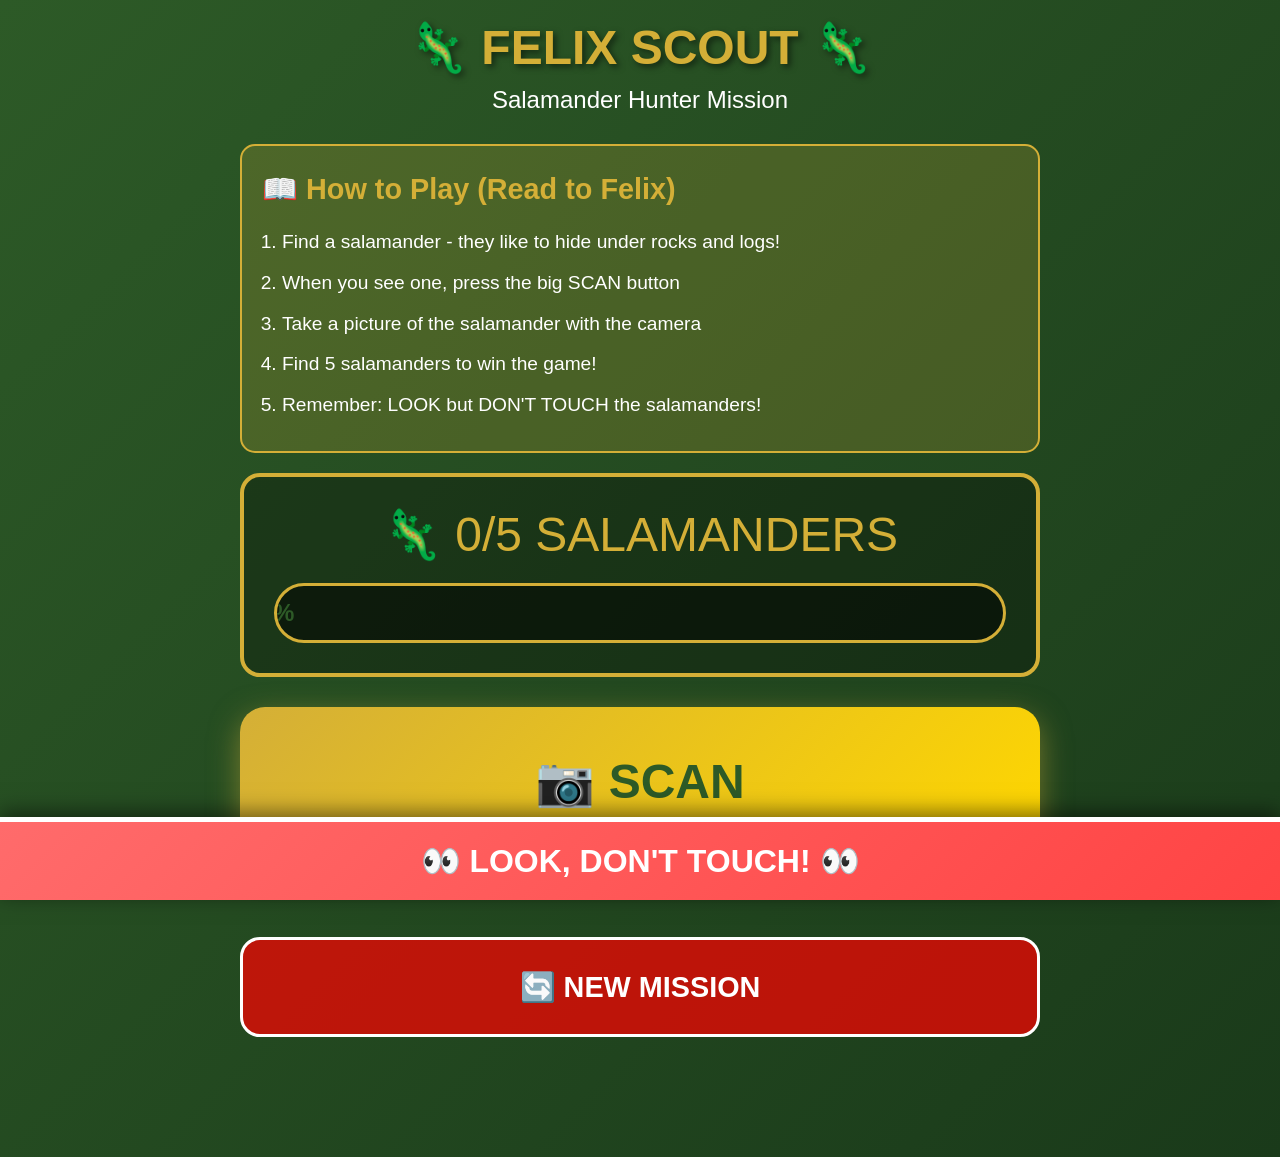
==== felix-scout.html @ 48a9b13d "Add simple instructions for Felix Scout game" ====
<!DOCTYPE html>
<html lang="en">
<head>
    <meta charset="UTF-8">
    <meta name="viewport" content="width=device-width, initial-scale=1.0">
    <title>Felix Scout - Salamander Hunter</title>
    <style>
        * {
            margin: 0;
            padding: 0;
            box-sizing: border-box;
        }

        :root {
            --jungle: #2D5A27;
            --gold: #D4AF37;
            --dark-jungle: #1a3a1a;
        }

        body {
            font-family: 'Arial Black', Arial, sans-serif;
            background: linear-gradient(135deg, var(--jungle) 0%, var(--dark-jungle) 100%);
            min-height: 100vh;
            padding: 20px;
            padding-bottom: 120px;
            color: white;
        }

        .container {
            max-width: 800px;
            margin: 0 auto;
        }

        header {
            text-align: center;
            margin-bottom: 30px;
        }

        h1 {
            font-size: 3em;
            color: var(--gold);
            text-shadow: 3px 3px 6px rgba(0,0,0,0.5);
            margin-bottom: 10px;
        }

        .subtitle {
            font-size: 1.5em;
            color: white;
        }

        .instructions {
            background: rgba(212, 175, 55, 0.2);
            padding: 20px;
            border-radius: 15px;
            margin: 20px 0;
            border: 2px solid var(--gold);
            font-size: 1.2em;
            line-height: 1.6;
            text-align: left;
        }

        .instructions h2 {
            color: var(--gold);
            margin-bottom: 15px;
            font-size: 1.5em;
        }

        .instructions ol {
            margin-left: 20px;
        }

        .instructions li {
            margin-bottom: 10px;
        }

        .progress-section {
            background: rgba(0,0,0,0.3);
            padding: 30px;
            border-radius: 20px;
            margin-bottom: 30px;
            border: 4px solid var(--gold);
        }

        .counter {
            font-size: 3em;
            text-align: center;
            color: var(--gold);
            margin-bottom: 20px;
        }

        .progress-bar-container {
            background: rgba(0,0,0,0.5);
            height: 60px;
            border-radius: 30px;
            overflow: hidden;
            border: 3px solid var(--gold);
        }

        .progress-bar {
            height: 100%;
            background: linear-gradient(90deg, var(--gold), #FFD700);
            transition: width 0.5s ease;
            display: flex;
            align-items: center;
            justify-content: center;
            font-size: 1.5em;
            font-weight: bold;
            color: var(--jungle);
        }

        .scan-btn {
            width: 100%;
            height: 150px;
            background: linear-gradient(135deg, var(--gold), #FFD700);
            border: none;
            border-radius: 25px;
            font-size: 3em;
            font-weight: bold;
            color: var(--jungle);
            cursor: pointer;
            box-shadow: 0 10px 30px rgba(212, 175, 55, 0.5);
            transition: all 0.3s ease;
            margin-bottom: 30px;
        }

        .scan-btn:active {
            transform: scale(0.95);
            box-shadow: 0 5px 15px rgba(212, 175, 55, 0.5);
        }

        .reset-btn {
            width: 100%;
            height: 100px;
            background: rgba(255, 0, 0, 0.7);
            border: 3px solid white;
            border-radius: 20px;
            font-size: 1.8em;
            font-weight: bold;
            color: white;
            cursor: pointer;
            margin-top: 20px;
            transition: all 0.3s ease;
        }

        .reset-btn:active {
            transform: scale(0.95);
        }

        .photo-grid {
            display: grid;
            grid-template-columns: repeat(auto-fill, minmax(250px, 1fr));
            gap: 20px;
            margin-bottom: 30px;
        }

        .photo-item {
            position: relative;
            background: rgba(0,0,0,0.5);
            border-radius: 15px;
            overflow: hidden;
            border: 3px solid var(--gold);
        }

        .photo-item img {
            width: 100%;
            height: 250px;
            object-fit: cover;
            display: block;
        }

        .delete-btn {
            position: absolute;
            top: 10px;
            right: 10px;
            width: 60px;
            height: 60px;
            background: rgba(255, 0, 0, 0.9);
            border: 3px solid white;
            border-radius: 50%;
            font-size: 2em;
            color: white;
            cursor: pointer;
            display: flex;
            align-items: center;
            justify-content: center;
            transition: all 0.2s ease;
        }

        .delete-btn:active {
            transform: scale(0.9);
        }

        .reminder-banner {
            position: fixed;
            bottom: 0;
            left: 0;
            right: 0;
            background: linear-gradient(135deg, #FF6B6B, #FF4444);
            padding: 20px;
            text-align: center;
            font-size: 2em;
            font-weight: bold;
            border-top: 5px solid white;
            z-index: 100;
            box-shadow: 0 -5px 20px rgba(0,0,0,0.5);
        }

        .victory-overlay {
            display: none;
            position: fixed;
            top: 0;
            left: 0;
            right: 0;
            bottom: 0;
            background: rgba(0,0,0,0.95);
            z-index: 1000;
            justify-content: center;
            align-items: center;
            padding: 20px;
        }

        .victory-overlay.active {
            display: flex;
        }

        .victory-content {
            text-align: center;
            animation: victoryPop 0.6s ease;
        }

        @keyframes victoryPop {
            0% { transform: scale(0.5); opacity: 0; }
            50% { transform: scale(1.1); }
            100% { transform: scale(1); opacity: 1; }
        }

        .victory-title {
            font-size: 4em;
            color: var(--gold);
            margin-bottom: 30px;
            text-shadow: 3px 3px 10px rgba(0,0,0,0.8);
        }

        .salamander-emoji {
            font-size: 10em;
            animation: dance 1s infinite;
        }

        @keyframes dance {
            0%, 100% { transform: rotate(-10deg); }
            50% { transform: rotate(10deg); }
        }

        .download-btn {
            width: 100%;
            max-width: 400px;
            height: 120px;
            background: linear-gradient(135deg, var(--gold), #FFD700);
            border: none;
            border-radius: 25px;
            font-size: 2em;
            font-weight: bold;
            color: var(--jungle);
            cursor: pointer;
            margin-top: 30px;
            transition: all 0.3s ease;
        }

        .download-btn:active {
            transform: scale(0.95);
        }

        .hidden {
            display: none;
        }

        input[type="file"] {
            display: none;
        }

        @media (max-width: 600px) {
            h1 {
                font-size: 2em;
            }

            .counter {
                font-size: 2em;
            }

            .scan-btn {
                font-size: 2em;
                height: 120px;
            }

            .reminder-banner {
                font-size: 1.5em;
            }

            .victory-title {
                font-size: 2.5em;
            }

            .salamander-emoji {
                font-size: 6em;
            }
        }
    </style>
</head>
<body>
    <div class="container">
        <header>
            <h1>🦎 FELIX SCOUT 🦎</h1>
            <p class="subtitle">Salamander Hunter Mission</p>
        </header>

        <div class="instructions">
            <h2>📖 How to Play (Read to Felix)</h2>
            <ol>
                <li>Find a salamander - they like to hide under rocks and logs!</li>
                <li>When you see one, press the big SCAN button</li>
                <li>Take a picture of the salamander with the camera</li>
                <li>Find 5 salamanders to win the game!</li>
                <li>Remember: LOOK but DON'T TOUCH the salamanders!</li>
            </ol>
        </div>

        <div class="progress-section">
            <div class="counter" id="counter">🦎 0/5 SALAMANDERS</div>
            <div class="progress-bar-container">
                <div class="progress-bar" id="progressBar" style="width: 0%;">
                    <span id="progressText">0%</span>
                </div>
            </div>
        </div>

        <button class="scan-btn" onclick="openCamera()">
            📷 SCAN
        </button>

        <div class="photo-grid" id="photoGrid"></div>

        <button class="reset-btn" onclick="resetMission()">
            🔄 NEW MISSION
        </button>
    </div>

    <input type="file" id="cameraInput" accept="image/*" capture="environment" onchange="handlePhoto(event)">

    <div class="reminder-banner">
        👀 LOOK, DON'T TOUCH! 👀
    </div>

    <div class="victory-overlay" id="victoryOverlay">
        <div class="victory-content">
            <div class="victory-title">MASTER SCOUT FELIX!</div>
            <div class="salamander-emoji">🦎</div>
            <p style="font-size: 2em; color: white; margin: 20px 0;">
                ALL SALAMANDERS FOUND!
            </p>
            <button class="download-btn" onclick="downloadAllPhotos()">
                💾 SAVE ALL PHOTOS
            </button>
        </div>
    </div>

    <script>
        let photos = [];
        const STORAGE_KEY = 'salamander_photos';
        const MAX_PHOTOS = 5;

        // Load photos from localStorage on startup
        function loadPhotos() {
            const stored = localStorage.getItem(STORAGE_KEY);
            if (stored) {
                photos = JSON.parse(stored);
                renderPhotos();
                updateProgress();
                checkVictory();
            }
        }

        // Save photos to localStorage
        function savePhotos() {
            localStorage.setItem(STORAGE_KEY, JSON.stringify(photos));
        }

        // Scanner beep sound (Base64 encoded beep)
        function playScannerBeep() {
            const audioContext = new (window.AudioContext || window.webkitAudioContext)();
            const oscillator = audioContext.createOscillator();
            const gainNode = audioContext.createGain();

            oscillator.connect(gainNode);
            gainNode.connect(audioContext.destination);

            oscillator.frequency.value = 800;
            oscillator.type = 'sine';

            gainNode.gain.setValueAtTime(0.3, audioContext.currentTime);
            gainNode.gain.exponentialRampToValueAtTime(0.01, audioContext.currentTime + 0.2);

            oscillator.start(audioContext.currentTime);
            oscillator.stop(audioContext.currentTime + 0.2);
        }

        // Blip sound for delete/reset
        function playBlip() {
            const audioContext = new (window.AudioContext || window.webkitAudioContext)();
            const oscillator = audioContext.createOscillator();
            const gainNode = audioContext.createGain();

            oscillator.connect(gainNode);
            gainNode.connect(audioContext.destination);

            oscillator.frequency.value = 400;
            oscillator.type = 'square';

            gainNode.gain.setValueAtTime(0.2, audioContext.currentTime);
            gainNode.gain.exponentialRampToValueAtTime(0.01, audioContext.currentTime + 0.1);

            oscillator.start(audioContext.currentTime);
            oscillator.stop(audioContext.currentTime + 0.1);
        }

        function openCamera() {
            if (photos.length >= MAX_PHOTOS) {
                alert('Mission complete! Start a NEW MISSION to scan more!');
                return;
            }
            document.getElementById('cameraInput').click();
        }

        function handlePhoto(event) {
            const file = event.target.files[0];
            if (!file) return;

            const reader = new FileReader();
            reader.onload = function(e) {
                if (photos.length < MAX_PHOTOS) {
                    photos.push(e.target.result);
                    savePhotos();
                    renderPhotos();
                    updateProgress();
                    playScannerBeep();
                    checkVictory();
                }
            };
            reader.readAsDataURL(file);

            // Reset input so same photo can be taken again
            event.target.value = '';
        }

        function deletePhoto(index) {
            playBlip();
            photos.splice(index, 1);
            savePhotos();
            renderPhotos();
            updateProgress();
        }

        function renderPhotos() {
            const grid = document.getElementById('photoGrid');
            grid.innerHTML = '';

            photos.forEach((photo, index) => {
                const item = document.createElement('div');
                item.className = 'photo-item';
                item.innerHTML = `
                    <img src="${photo}" alt="Salamander ${index + 1}">
                    <button class="delete-btn" onclick="deletePhoto(${index})">🗑️</button>
                `;
                grid.appendChild(item);
            });
        }

        function updateProgress() {
            const count = photos.length;
            const percentage = (count / MAX_PHOTOS) * 100;

            document.getElementById('counter').textContent = `🦎 ${count}/${MAX_PHOTOS} SALAMANDERS`;
            document.getElementById('progressBar').style.width = percentage + '%';
            document.getElementById('progressText').textContent = Math.round(percentage) + '%';
        }

        function checkVictory() {
            if (photos.length === MAX_PHOTOS) {
                setTimeout(() => {
                    document.getElementById('victoryOverlay').classList.add('active');
                }, 500);
            }
        }

        function resetMission() {
            if (confirm('Start a NEW MISSION? This will delete all photos!')) {
                playBlip();
                photos = [];
                savePhotos();
                renderPhotos();
                updateProgress();
                document.getElementById('victoryOverlay').classList.remove('active');
            }
        }

        function downloadAllPhotos() {
            photos.forEach((photo, index) => {
                const link = document.createElement('a');
                link.href = photo;
                link.download = `Felix-Salamander-${index + 1}.jpg`;
                document.body.appendChild(link);
                link.click();
                document.body.removeChild(link);
            });
        }

        // Initialize on load
        loadPhotos();
    </script>
</body>
</html>
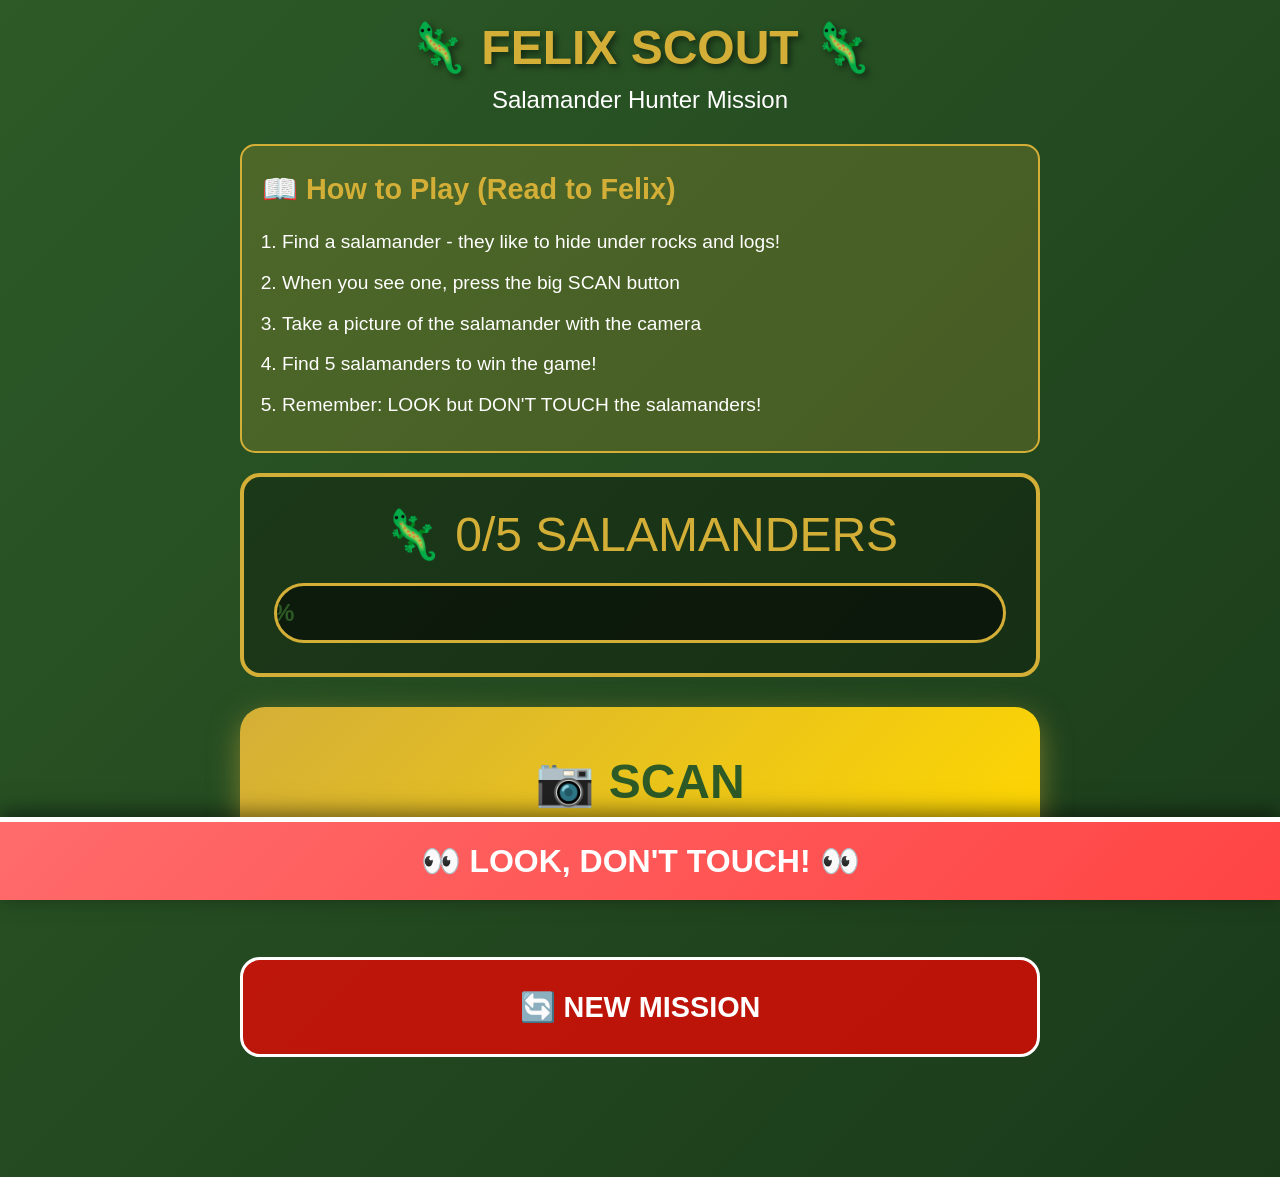
==== commit d4931468: "Make photo gallery horizontal scrolling for easier viewing" ====
--- a/felix-scout.html
+++ b/felix-scout.html
@@ -147,10 +147,28 @@
         }
 
         .photo-grid {
-            display: grid;
-            grid-template-columns: repeat(auto-fill, minmax(250px, 1fr));
+            display: flex;
             gap: 20px;
             margin-bottom: 30px;
+            overflow-x: auto;
+            overflow-y: hidden;
+            scroll-behavior: smooth;
+            -webkit-overflow-scrolling: touch;
+            padding: 10px 0;
+        }
+
+        .photo-grid::-webkit-scrollbar {
+            height: 12px;
+        }
+
+        .photo-grid::-webkit-scrollbar-track {
+            background: rgba(0,0,0,0.3);
+            border-radius: 6px;
+        }
+
+        .photo-grid::-webkit-scrollbar-thumb {
+            background: var(--gold);
+            border-radius: 6px;
         }
 
         .photo-item {
@@ -159,11 +177,13 @@
             border-radius: 15px;
             overflow: hidden;
             border: 3px solid var(--gold);
+            flex-shrink: 0;
+            width: 300px;
         }
 
         .photo-item img {
-            width: 100%;
-            height: 250px;
+            width: 300px;
+            height: 300px;
             object-fit: cover;
             display: block;
         }
@@ -292,6 +312,15 @@
                 height: 120px;
             }
 
+            .photo-item {
+                width: 250px;
+            }
+
+            .photo-item img {
+                width: 250px;
+                height: 250px;
+            }
+
             .reminder-banner {
                 font-size: 1.5em;
             }
@@ -432,19 +461,46 @@
 
         function handlePhoto(event) {
             const file = event.target.files[0];
-            if (!file) return;
+            if (!file) {
+                console.log('No file selected');
+                return;
+            }
+
+            console.log('Photo captured, file size:', file.size);
+
+            // Show loading feedback
+            const scanBtn = document.querySelector('.scan-btn');
+            const originalText = scanBtn.textContent;
+            scanBtn.textContent = '⏳ PROCESSING...';
+            scanBtn.disabled = true;
 
             const reader = new FileReader();
+
+            reader.onerror = function(error) {
+                console.error('FileReader error:', error);
+                alert('Error reading photo. Please try again!');
+                scanBtn.textContent = originalText;
+                scanBtn.disabled = false;
+            };
+
             reader.onload = function(e) {
+                console.log('Photo loaded, data length:', e.target.result.length);
+
                 if (photos.length < MAX_PHOTOS) {
                     photos.push(e.target.result);
+                    console.log('Photo added, total photos:', photos.length);
                     savePhotos();
                     renderPhotos();
                     updateProgress();
                     playScannerBeep();
                     checkVictory();
                 }
+
+                // Re-enable button
+                scanBtn.textContent = originalText;
+                scanBtn.disabled = false;
             };
+
             reader.readAsDataURL(file);
 
             // Reset input so same photo can be taken again
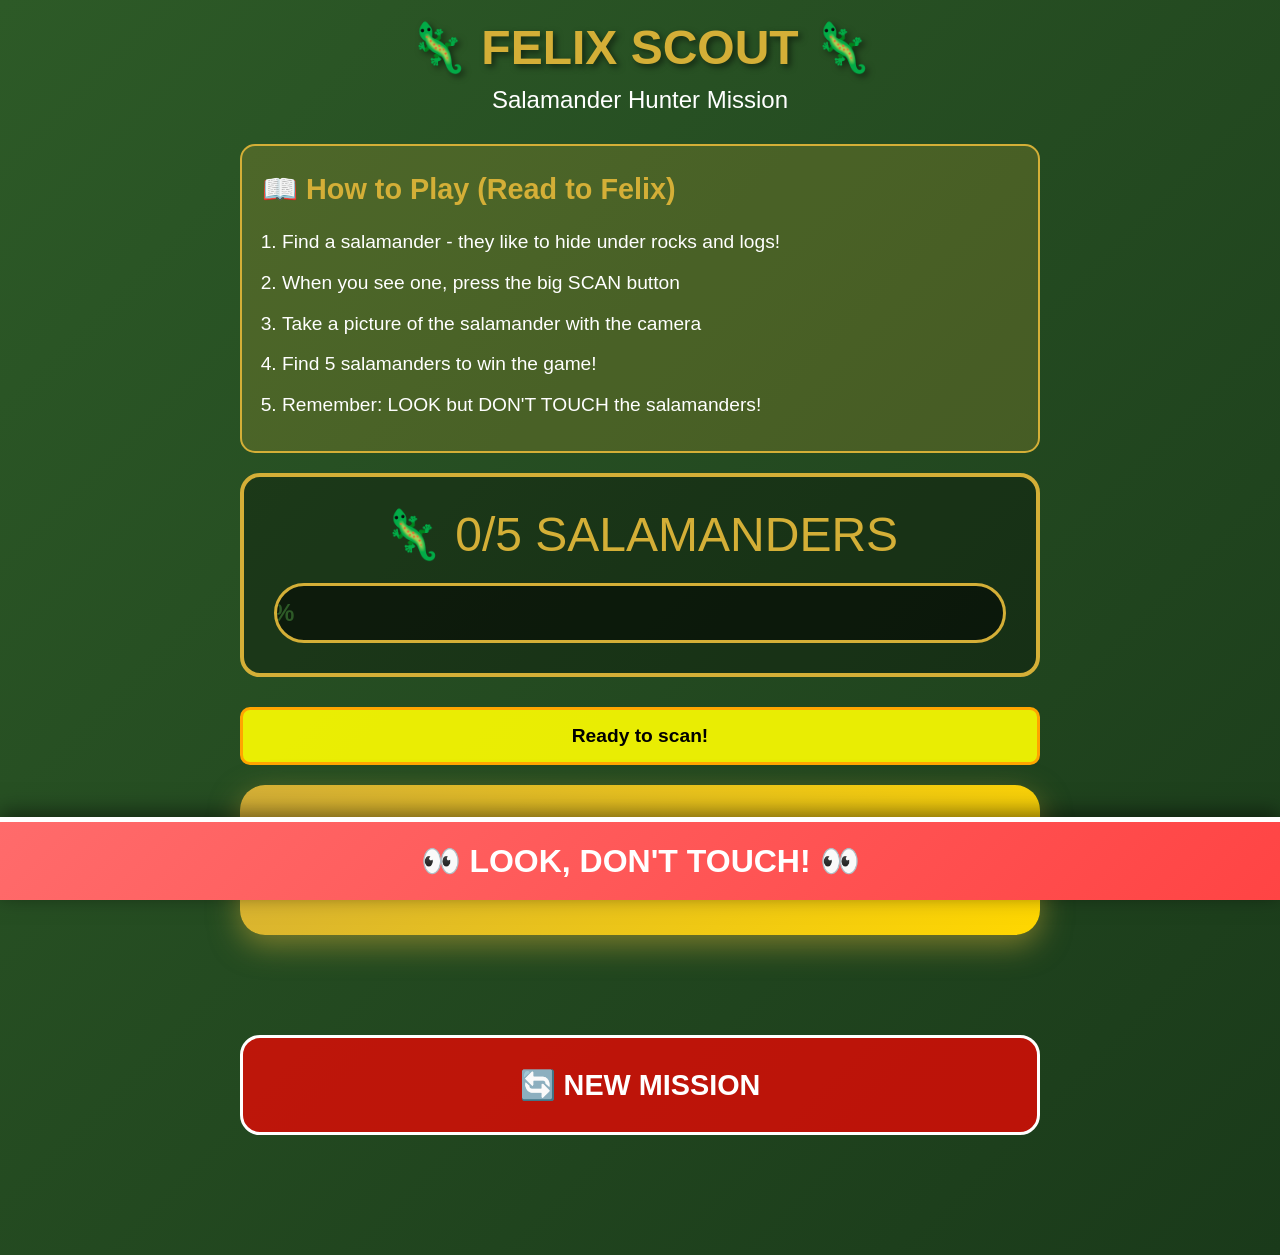
==== commit 69757b98: "Add visible debug status to troubleshoot photo capture" ====
--- a/felix-scout.html
+++ b/felix-scout.html
@@ -210,6 +210,18 @@
             transform: scale(0.9);
         }
 
+        .debug-status {
+            background: rgba(255, 255, 0, 0.9);
+            color: black;
+            padding: 15px;
+            margin: 20px 0;
+            border-radius: 10px;
+            font-size: 1.2em;
+            font-weight: bold;
+            text-align: center;
+            border: 3px solid orange;
+        }
+
         .reminder-banner {
             position: fixed;
             bottom: 0;
@@ -362,6 +374,8 @@
             </div>
         </div>
 
+        <div class="debug-status" id="debugStatus">Ready to scan!</div>
+
         <button class="scan-btn" onclick="openCamera()">
             📷 SCAN
         </button>
@@ -451,60 +465,58 @@
             oscillator.stop(audioContext.currentTime + 0.1);
         }
 
+        function showDebug(msg) {
+            document.getElementById('debugStatus').textContent = msg;
+        }
+
         function openCamera() {
             if (photos.length >= MAX_PHOTOS) {
                 alert('Mission complete! Start a NEW MISSION to scan more!');
                 return;
             }
+            showDebug('📸 Opening camera...');
             document.getElementById('cameraInput').click();
         }
 
         function handlePhoto(event) {
+            showDebug('⏳ Processing photo...');
+
             const file = event.target.files[0];
+
+            // Reset input first so same photo can be taken again
+            event.target.value = '';
+
             if (!file) {
-                console.log('No file selected');
+                showDebug('❌ No photo selected');
+                setTimeout(() => showDebug('Ready to scan!'), 2000);
                 return;
             }
 
-            console.log('Photo captured, file size:', file.size);
-
-            // Show loading feedback
-            const scanBtn = document.querySelector('.scan-btn');
-            const originalText = scanBtn.textContent;
-            scanBtn.textContent = '⏳ PROCESSING...';
-            scanBtn.disabled = true;
+            showDebug('📷 Photo captured! Size: ' + Math.round(file.size/1024) + 'KB');
 
             const reader = new FileReader();
 
             reader.onerror = function(error) {
-                console.error('FileReader error:', error);
+                showDebug('❌ Error reading photo!');
                 alert('Error reading photo. Please try again!');
-                scanBtn.textContent = originalText;
-                scanBtn.disabled = false;
             };
 
             reader.onload = function(e) {
-                console.log('Photo loaded, data length:', e.target.result.length);
+                showDebug('✅ Photo loaded! Adding to collection...');
 
                 if (photos.length < MAX_PHOTOS) {
                     photos.push(e.target.result);
-                    console.log('Photo added, total photos:', photos.length);
                     savePhotos();
                     renderPhotos();
                     updateProgress();
                     playScannerBeep();
                     checkVictory();
+                    showDebug('✅ Salamander #' + photos.length + ' added!');
+                    setTimeout(() => showDebug('Ready to scan!'), 2000);
                 }
-
-                // Re-enable button
-                scanBtn.textContent = originalText;
-                scanBtn.disabled = false;
             };
 
             reader.readAsDataURL(file);
-
-            // Reset input so same photo can be taken again
-            event.target.value = '';
         }
 
         function deletePhoto(index) {
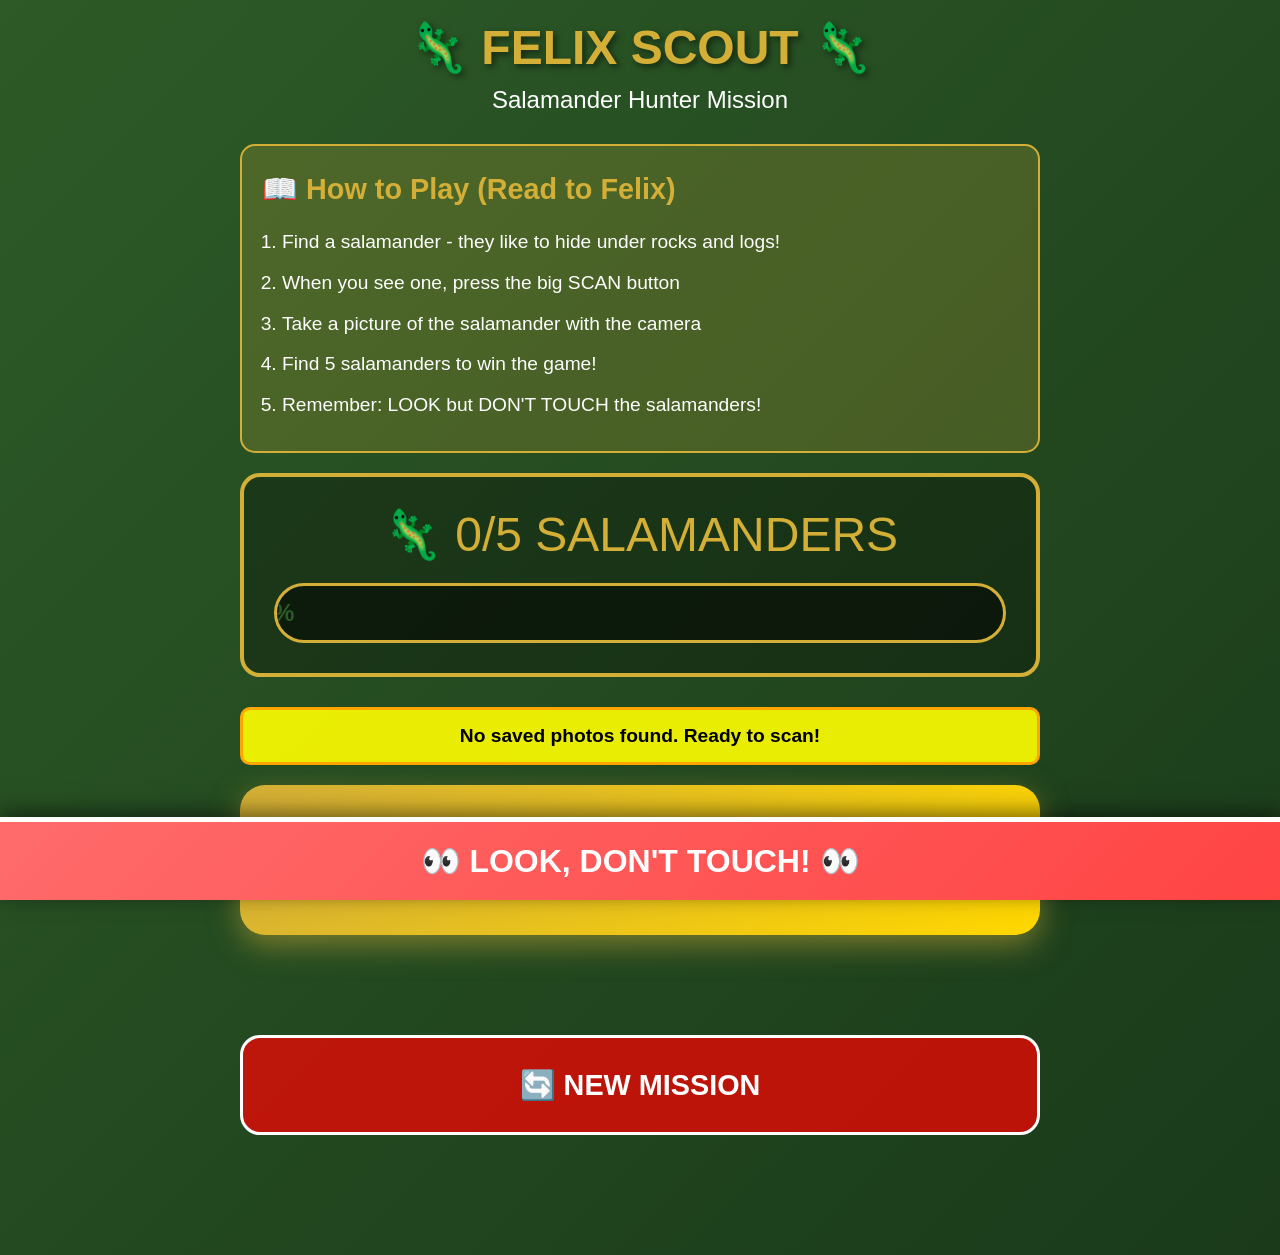
==== commit 644bbffd: "Add detailed debugging to track photo array state" ====
--- a/felix-scout.html
+++ b/felix-scout.html
@@ -416,9 +416,12 @@
             const stored = localStorage.getItem(STORAGE_KEY);
             if (stored) {
                 photos = JSON.parse(stored);
+                showDebug(`📂 Loaded ${photos.length} photos from storage`);
                 renderPhotos();
                 updateProgress();
                 checkVictory();
+            } else {
+                showDebug('No saved photos found. Ready to scan!');
             }
         }
 
@@ -504,15 +507,21 @@
             reader.onload = function(e) {
                 showDebug('✅ Photo loaded! Adding to collection...');
 
+                const beforeCount = photos.length;
+                showDebug(`Before: ${beforeCount} photos in array`);
+
                 if (photos.length < MAX_PHOTOS) {
                     photos.push(e.target.result);
+                    const afterCount = photos.length;
+                    showDebug(`After push: ${afterCount} photos in array`);
+
                     savePhotos();
+                    showDebug(`Saved to localStorage`);
+
                     renderPhotos();
                     updateProgress();
                     playScannerBeep();
                     checkVictory();
-                    showDebug('✅ Salamander #' + photos.length + ' added!');
-                    setTimeout(() => showDebug('Ready to scan!'), 2000);
                 }
             };
 
@@ -530,6 +539,8 @@
         function renderPhotos() {
             const grid = document.getElementById('photoGrid');
             grid.innerHTML = '';
+
+            showDebug(`🖼️ Rendering ${photos.length} photos...`);
 
             photos.forEach((photo, index) => {
                 const item = document.createElement('div');
@@ -540,11 +551,15 @@
                 `;
                 grid.appendChild(item);
             });
+
+            showDebug(`✅ ${photos.length} photos displayed! Ready for more!`);
         }
 
         function updateProgress() {
             const count = photos.length;
             const percentage = (count / MAX_PHOTOS) * 100;
+
+            showDebug(`📊 Update: ${count}/${MAX_PHOTOS} = ${percentage}%`);
 
             document.getElementById('counter').textContent = `🦎 ${count}/${MAX_PHOTOS} SALAMANDERS`;
             document.getElementById('progressBar').style.width = percentage + '%';
